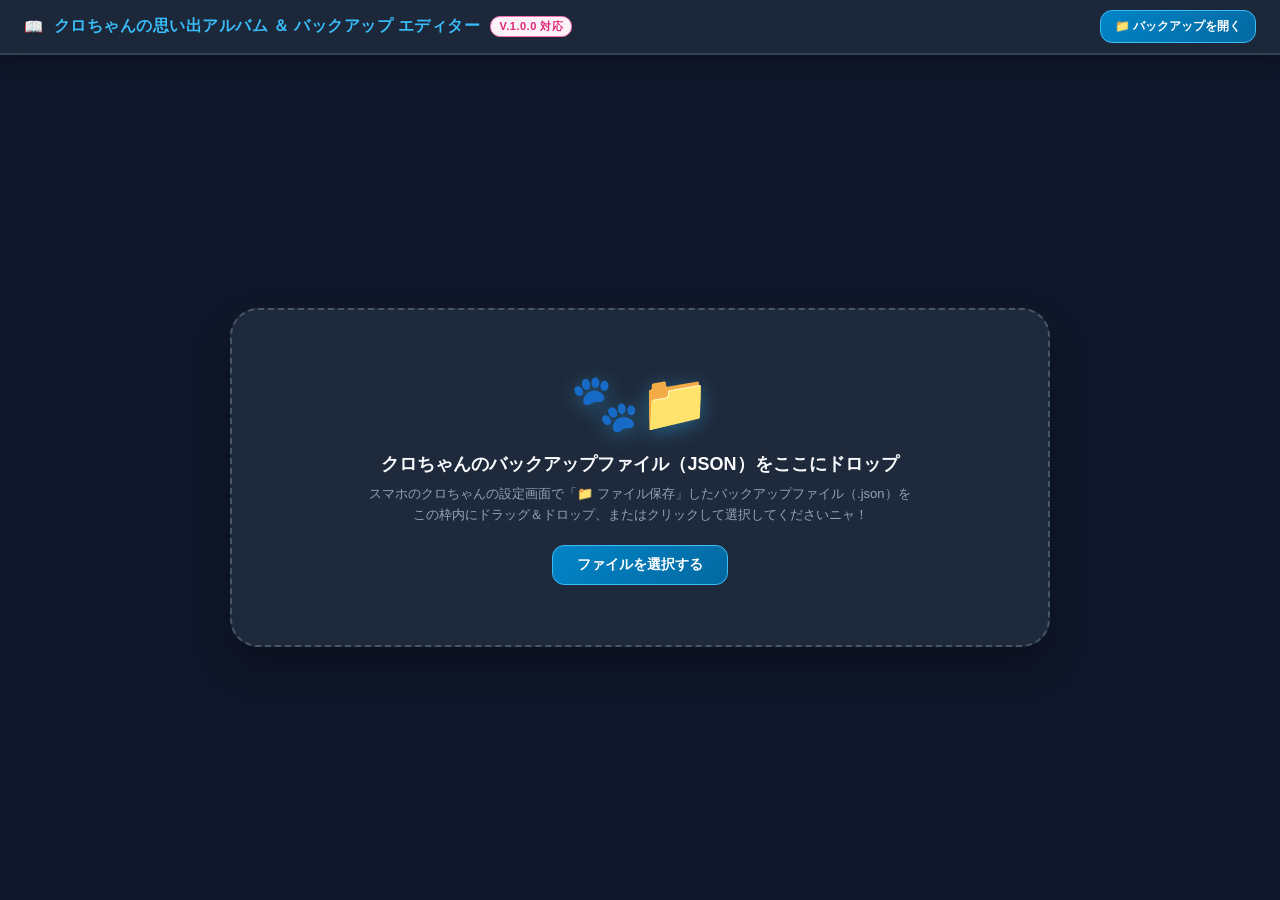
==== viewer.html @ 767b5619 "Add files via upload" ====
<!-- [稼働Ver 作業版 Rev.1] 高画質写真プロテクトマージ機能・写真やり取り手順ガイド追加・V.1.0.0初期登録仕様 -->
<!DOCTYPE html>
<html lang="ja">
<head>
  <meta charset="UTF-8">
  <meta name="viewport" content="width=device-width, initial-scale=1.0">
  <title>クロちゃんの思い出アルバム ＆ バックアップ ビューワー＆エディター🐾 V.1.0.0</title>

  <style>
    :root {
      --primary: #f472b6;
      --primary-dark: #db2777;
      --secondary: #0284c7;
      --bg-desk: #0f172a;
      --book-cover: #1e293b;
      --page-bg: #fffdfa;
      --text-main: #334155;
      --border-warm: #fed7aa;
    }

    * {
      box-sizing: border-box;
      margin: 0;
      padding: 0;
    }

    body {
      background: var(--bg-desk);
      color: #f8fafc;
      font-family: -apple-system, BlinkMacSystemFont, "Helvetica Neue", "Hiragino Kaku Gothic ProN", "Yu Gothic", Meiryo, sans-serif;
      min-height: 100vh;
      display: flex;
      flex-direction: column;
      align-items: center;
      overflow-x: hidden;
    }

    /* 上部ヘッダーバー */
    header {
      width: 100%;
      background: rgba(30, 41, 59, 0.95);
      border-bottom: 2px solid #334155;
      padding: 10px 24px;
      display: flex;
      justify-content: space-between;
      align-items: center;
      box-shadow: 0 4px 20px rgba(0, 0, 0, 0.35);
      z-index: 100;
      flex-wrap: wrap;
      gap: 10px;
    }

    .header-logo {
      display: flex;
      align-items: center;
      gap: 10px;
      font-size: 15.5px;
      font-weight: 900;
      color: #38bdf8;
      letter-spacing: 0.5px;
    }
    .header-logo span.badge {
      background: #fdf2f8;
      color: #db2777;
      border: 1px solid #f472b6;
      font-size: 11px;
      padding: 2px 8px;
      border-radius: 10px;
    }

    .header-actions {
      display: flex;
      align-items: center;
      gap: 8px;
      flex-wrap: wrap;
    }

    .btn-action-top {
      background: #334155;
      color: #e2e8f0;
      border: 1px solid #475569;
      padding: 7px 14px;
      border-radius: 12px;
      font-size: 12px;
      font-weight: 800;
      cursor: pointer;
      display: flex;
      align-items: center;
      gap: 5px;
      transition: all 0.15s;
    }
    .btn-action-top:hover { background: #475569; color: #ffffff; }
    .btn-action-top.primary {
      background: linear-gradient(135deg, #0284c7, #0369a1);
      border-color: #38bdf8;
      color: #ffffff;
    }
    .btn-action-top.save-btn {
      background: linear-gradient(135deg, #10b981, #059669);
      border-color: #34d399;
      color: #ffffff;
      box-shadow: 0 2px 8px rgba(16, 185, 129, 0.3);
    }
    .btn-action-top.save-btn:hover { background: linear-gradient(135deg, #059669, #047857); }
    .btn-action-top.mem-btn {
      background: #f8fafc;
      border-color: #cbd5e1;
      color: #1e293b;
    }
    .btn-action-top.mem-btn:hover { background: #ffffff; color: #0284c7; border-color: #38bdf8; }
    .btn-action-top.guide-btn {
      background: #fdf2f8;
      border-color: #f472b6;
      color: #db2777;
    }
    .btn-action-top.guide-btn:hover { background: #fce7f3; color: #be185d; }

    /* ファイル未読込時のドロップゾーン */
    #dropzone-container {
      flex: 1;
      width: 100%;
      max-width: 860px;
      margin: 40px auto;
      padding: 20px;
      display: flex;
      flex-direction: column;
      align-items: center;
      justify-content: center;
    }

    .dropzone-card {
      width: 100%;
      background: #1e293b;
      border: 2.5px dashed #475569;
      border-radius: 28px;
      padding: 60px 30px;
      text-align: center;
      cursor: pointer;
      transition: all 0.25s;
      box-shadow: 0 20px 40px rgba(0,0,0,0.3);
    }
    .dropzone-card:hover, .dropzone-card.dragover {
      border-color: #38bdf8;
      background: #243248;
      transform: translateY(-2px);
    }
    .dropzone-icon {
      font-size: 56px;
      margin-bottom: 16px;
      filter: drop-shadow(0 4px 10px rgba(56, 189, 248, 0.4));
    }
    .dropzone-title {
      font-size: 18px;
      font-weight: 900;
      color: #f8fafc;
      margin-bottom: 8px;
    }
    .dropzone-desc {
      font-size: 13px;
      color: #94a3b8;
      line-height: 1.6;
      margin-bottom: 20px;
    }

    /* メイン見開きブックコンテナ */
    #viewer-main-area {
      display: none;
      width: 100%;
      max-width: 1340px;
      flex: 1;
      padding: 16px 24px 30px 24px;
      flex-direction: column;
      gap: 12px;
    }

    /* 上部ナビゲーションバー */
    .book-control-bar {
      width: 100%;
      background: #1e293b;
      border-radius: 20px;
      padding: 10px 18px;
      display: flex;
      justify-content: space-between;
      align-items: center;
      border: 1px solid #334155;
      box-shadow: 0 4px 14px rgba(0,0,0,0.25);
      flex-wrap: wrap;
      gap: 8px;
    }
    .book-pager {
      display: flex;
      align-items: center;
      gap: 8px;
    }
    .btn-nav-page {
      background: #ffedd5;
      border: 1.5px solid #ea580c;
      color: #c2410c;
      padding: 7px 14px;
      border-radius: 10px;
      font-size: 12.5px;
      font-weight: 900;
      cursor: pointer;
      transition: background 0.15s;
    }
    .btn-nav-page:hover:not(:disabled) { background: #fed7aa; }
    .btn-nav-page:disabled { opacity: 0.35; cursor: not-allowed; border-color: #cbd5e1; background: #e2e8f0; color: #94a3b8; }
    .date-dropdown-select {
      background: #0f172a;
      color: #38bdf8;
      border: 1.5px solid #0284c7;
      padding: 7px 14px;
      border-radius: 12px;
      font-size: 13px;
      font-weight: 900;
      outline: none;
      cursor: pointer;
    }

    .data-summary-pills {
      display: flex;
      gap: 8px;
      align-items: center;
    }
    .summary-pill {
      background: #0f172a;
      border: 1px solid #334155;
      padding: 5px 10px;
      border-radius: 12px;
      font-size: 11px;
      font-weight: 800;
      color: #94a3b8;
    }
    .summary-pill b { color: #38bdf8; }
    .btn-icon-sub {
      background: #0f172a;
      border: 1px solid #334155;
      color: #cbd5e1;
      padding: 5px 10px;
      border-radius: 12px;
      font-size: 11.5px;
      font-weight: 800;
      cursor: pointer;
      transition: all 0.15s;
    }
    .btn-icon-sub:hover { background: #334155; color: #ffffff; }

    /* 本の見開きレイアウト */
    .spread-book-wrapper {
      display: flex;
      width: 100%;
      height: 80vh;
      min-height: 590px;
      background: #2b394e;
      border-radius: 28px;
      box-shadow: 0 24px 60px rgba(0, 0, 0, 0.5);
      border: 3px solid #334155;
      padding: 10px;
      gap: 10px;
      position: relative;
    }

    .spread-book-wrapper::before {
      content: "";
      position: absolute;
      top: 10px;
      bottom: 10px;
      left: 50%;
      width: 16px;
      transform: translateX(-50%);
      background: linear-gradient(90deg, rgba(0,0,0,0.18) 0%, rgba(0,0,0,0.02) 50%, rgba(0,0,0,0.18) 100%);
      pointer-events: none;
      z-index: 20;
    }

    /* 左ページ：絵日記（推敲エディター） */
    .page-pane-left {
      flex: 1;
      background: var(--page-bg);
      border-radius: 20px 6px 6px 20px;
      border: 2px solid var(--border-warm);
      padding: 18px 22px;
      display: flex;
      flex-direction: column;
      overflow-y: auto;
      gap: 10px;
      box-shadow: inset -6px 0 15px rgba(0,0,0,0.03);
      position: relative;
    }

    /* 右ページ：1日の会話ログ */
    .page-pane-right {
      flex: 1;
      background: #ffffff;
      border-radius: 6px 20px 20px 6px;
      border: 2px solid #cbd5e1;
      padding: 16px 20px;
      display: flex;
      flex-direction: column;
      overflow-y: hidden;
      box-shadow: inset 6px 0 15px rgba(0,0,0,0.03);
    }

    /* 絵日記ヘッダー */
    .diary-page-header {
      display: flex;
      justify-content: space-between;
      align-items: center;
      border-bottom: 2px dashed #fed7aa;
      padding-bottom: 8px;
    }
    .diary-page-date {
      font-size: 16px;
      font-weight: 900;
      color: #9a3412;
      display: flex;
      align-items: center;
      gap: 6px;
    }
    .diary-page-meta {
      display: flex;
      gap: 10px;
      font-size: 12px;
      font-weight: 800;
      color: #ea580c;
    }

    /* 未作成日の閲覧専用・安心案内カード */
    .diary-empty-card {
      flex: 1;
      display: flex;
      flex-direction: column;
      align-items: center;
      justify-content: center;
      background: #fffaf5;
      border: 2px dashed #fed7aa;
      border-radius: 20px;
      padding: 30px 20px;
      text-align: center;
      gap: 12px;
      margin-top: 10px;
    }
    .diary-empty-icon { font-size: 48px; filter: drop-shadow(0 2px 8px rgba(234, 88, 12, 0.2)); }
    .diary-empty-title { font-size: 16px; font-weight: 900; color: #9a3412; }
    .diary-empty-desc { font-size: 12.5px; color: #c2410c; line-height: 1.6; max-width: 360px; }

    /* 左右2分割フォトブロック */
    .diary-photo-duo-container {
      width: 100%;
      height: 180px;
      display: flex;
      gap: 10px;
      flex-shrink: 0;
    }

    .photo-duo-left {
      flex: 1.25;
      height: 100%;
      border: 2px dashed #fed7aa;
      border-radius: 14px;
      background: #fffaf5;
      display: flex;
      justify-content: center;
      align-items: center;
      overflow: hidden;
      position: relative;
      cursor: pointer;
      min-width: 0;
    }
    .photo-duo-left img {
      max-width: 100%;
      max-height: 100%;
      object-fit: contain;
      display: block;
      transition: transform 0.2s ease-out;
    }
    .photo-duo-left:hover img { transform: scale(1.02); }
    .photo-zoom-hint {
      position: absolute;
      bottom: 6px;
      right: 8px;
      background: rgba(15, 23, 42, 0.78);
      color: #ffffff;
      padding: 3px 8px;
      border-radius: 6px;
      font-size: 10px;
      font-weight: 800;
      backdrop-filter: blur(4px);
      pointer-events: none;
      display: flex;
      align-items: center;
      gap: 3px;
    }
    .photo-detach-btn {
      position: absolute;
      top: 6px;
      right: 6px;
      background: rgba(0, 0, 0, 0.65);
      color: white;
      border: none;
      border-radius: 6px;
      padding: 3px 7px;
      font-size: 10px;
      cursor: pointer;
      z-index: 10;
    }

    .photo-size-badge {
      position: absolute;
      bottom: 6px;
      left: 8px;
      background: rgba(15, 23, 42, 0.85);
      color: #4ade80;
      border: 1px solid #22c55e;
      padding: 2px 7px;
      border-radius: 6px;
      font-size: 10px;
      font-weight: 900;
      font-family: monospace;
      pointer-events: none;
      z-index: 8;
      backdrop-filter: blur(4px);
    }
    .photo-size-badge.is-large {
      color: #fca5a5;
      border-color: #ef4444;
      background: rgba(69, 10, 10, 0.9);
      animation: badgeWarnPulse 1.8s infinite alternate;
    }
    @keyframes badgeWarnPulse {
      0% { transform: scale(1); }
      100% { transform: scale(1.06); filter: brightness(1.2); }
    }

    .photo-duo-right {
      flex: 1.1;
      height: 100%;
      background: #fffaf5;
      border: 1px dashed #fed7aa;
      border-radius: 14px;
      padding: 6px;
      display: flex;
      flex-direction: column;
      gap: 4px;
      min-width: 0;
      overflow: hidden;
    }
    .duo-right-header {
      font-size: 11px;
      font-weight: 900;
      color: #ea580c;
      display: flex;
      justify-content: space-between;
      align-items: center;
      flex-shrink: 0;
      padding: 0 2px;
    }
    .duo-right-grid-horizontal {
      flex: 1;
      display: grid;
      grid-template-rows: repeat(2, 1fr);
      grid-auto-flow: column;
      grid-auto-columns: 74px;
      gap: 6px;
      overflow-x: auto;
      overflow-y: hidden;
      padding-bottom: 2px;
      scroll-behavior: smooth;
      -webkit-overflow-scrolling: touch;
    }
    .duo-right-grid-horizontal::-webkit-scrollbar { height: 4px; }
    .duo-right-grid-horizontal::-webkit-scrollbar-thumb { background: #fdba74; border-radius: 4px; }

    .snap-grid-item {
      width: 74px;
      height: 74px;
      border-radius: 8px;
      border: 1.5px solid #fed7aa;
      overflow: hidden;
      cursor: pointer;
      position: relative;
      background: #ffffff;
      flex-shrink: 0;
      transition: transform 0.15s, border-color 0.15s;
    }
    .snap-grid-item:hover { transform: scale(1.03); border-color: #f472b6; }
    .snap-grid-item.is-selected {
      border: 2px solid #f472b6;
      box-shadow: 0 0 8px rgba(244, 114, 182, 0.6);
    }
    .snap-grid-img {
      width: 100%;
      height: 100%;
      object-fit: cover;
      display: block;
    }
    .btn-snap-del {
      position: absolute;
      top: 2px;
      right: 2px;
      background: rgba(15, 23, 42, 0.75);
      color: #ffffff;
      border: none;
      border-radius: 50%;
      width: 18px;
      height: 18px;
      font-size: 10px;
      display: flex;
      align-items: center;
      justify-content: center;
      cursor: pointer;
      z-index: 5;
      transition: background 0.15s;
    }
    .btn-snap-del:hover { background: #ef4444; }

    .snap-size-badge {
      position: absolute;
      bottom: 2px;
      left: 2px;
      background: rgba(15, 23, 42, 0.85);
      color: #4ade80;
      border: 1px solid #22c55e;
      padding: 1px 4px;
      border-radius: 4px;
      font-size: 8.5px;
      font-weight: 900;
      font-family: monospace;
      pointer-events: none;
      z-index: 4;
    }
    .snap-size-badge.is-large {
      color: #fca5a5;
      border-color: #ef4444;
      background: rgba(69, 10, 10, 0.9);
    }

    /* 本文推敲エリア */
    .diary-edit-container {
      flex: 1;
      display: flex;
      flex-direction: column;
      gap: 4px;
      min-height: 120px;
    }
    .diary-edit-label {
      font-size: 11.5px;
      font-weight: 800;
      color: #9a3412;
      display: flex;
      justify-content: space-between;
    }
    .diary-edit-textarea {
      flex: 1;
      width: 100%;
      background: #ffffff;
      border: 1.5px solid #fed7aa;
      border-radius: 14px;
      padding: 12px 14px;
      font-size: 13.5px;
      line-height: 1.7;
      color: #431407;
      font-family: inherit;
      resize: none;
      outline: none;
      min-height: 100px;
    }
    .diary-edit-textarea:focus {
      border-color: #f97316;
      box-shadow: 0 0 0 2px rgba(249, 115, 22, 0.15);
    }

    /* クロからのひとこと推敲枠 */
    .diary-comment-edit-box {
      background: #fdf2f8;
      border: 1.5px solid #fbcfe8;
      border-radius: 12px;
      padding: 8px 12px;
      display: flex;
      flex-direction: column;
      gap: 4px;
      flex-shrink: 0;
    }
    .diary-comment-label {
      font-size: 11px;
      font-weight: 900;
      color: #db2777;
      display: flex;
      align-items: center;
      gap: 5px;
    }
    .diary-comment-textarea {
      width: 100%;
      background: #ffffff;
      border: 1px solid #fbcfe8;
      border-radius: 8px;
      padding: 6px 10px;
      font-size: 12.5px;
      line-height: 1.5;
      color: #9d174d;
      font-family: inherit;
      resize: none;
      outline: none;
    }
    .diary-comment-textarea:focus {
      border-color: #f472b6;
      box-shadow: 0 0 0 2px rgba(244, 114, 182, 0.2);
    }

    /* 右ページ要素：会話タイムライン */
    .chat-timeline-header {
      display: flex;
      justify-content: space-between;
      align-items: center;
      border-bottom: 2px solid #f1f5f9;
      padding-bottom: 8px;
      margin-bottom: 10px;
      flex-shrink: 0;
    }
    .chat-header-title {
      font-size: 14.5px;
      font-weight: 900;
      color: #0f172a;
      display: flex;
      align-items: center;
      gap: 6px;
    }

    .chat-timeline-scroll {
      flex: 1;
      overflow-y: auto;
      display: flex;
      flex-direction: column;
      gap: 10px;
      padding: 6px 4px 16px 4px;
    }

    .chat-row {
      display: flex;
      flex-direction: column;
      width: 100%;
    }
    .chat-row.user { align-items: flex-end; }
    .chat-row.model { align-items: flex-start; }

    .chat-meta-time {
      font-size: 10px;
      color: #94a3b8;
      font-weight: 700;
      margin-bottom: 2px;
      padding: 0 4px;
    }

    .chat-bubble {
      max-width: 84%;
      padding: 9px 14px;
      border-radius: 16px;
      font-size: 13px;
      line-height: 1.5;
      word-break: break-word;
      box-shadow: 0 2px 8px rgba(0,0,0,0.04);
    }
    .chat-row.user .chat-bubble {
      background: #0284c7;
      color: #ffffff;
      border-bottom-right-radius: 4px;
    }
    .chat-row.model .chat-bubble {
      background: #fdf2f8;
      color: #1e293b;
      border: 1.5px solid #fbcfe8;
      border-bottom-left-radius: 4px;
    }

    .chat-bubble-photo-wrap {
      max-width: 220px;
      border-radius: 12px;
      overflow: hidden;
      border: 2px solid #bae6fd;
      margin-bottom: 6px;
      cursor: pointer;
      position: relative;
    }
    .chat-bubble-photo-wrap img {
      width: 100%;
      height: auto;
      display: block;
    }

    /* 汎用モーダル */
    .modal-overlay {
      position: fixed;
      inset: 0;
      background: rgba(15, 23, 42, 0.82);
      backdrop-filter: blur(8px);
      display: none;
      justify-content: center;
      align-items: center;
      z-index: 300;
      padding: 20px;
    }
    .modal-overlay.is-open { display: flex; }
    .modal-window {
      background: #ffffff;
      width: 100%;
      max-width: 720px;
      max-height: 88vh;
      border-radius: 24px;
      padding: 24px;
      color: #1e293b;
      overflow-y: auto;
      box-shadow: 0 24px 60px rgba(0,0,0,0.45);
      display: flex;
      flex-direction: column;
      gap: 14px;
    }
    .modal-header-row {
      display: flex;
      justify-content: space-between;
      align-items: center;
      border-bottom: 2px solid #f1f5f9;
      padding-bottom: 12px;
    }
    .modal-header-title {
      font-size: 16px;
      font-weight: 900;
      color: #0f172a;
      display: flex;
      align-items: center;
      gap: 8px;
    }

    /* 記憶帳・設定ウィンドウ専用デザイン */
    .mem-tab-bar {
      display: flex;
      gap: 6px;
      border-bottom: 2px solid #e2e8f0;
      padding-bottom: 4px;
    }
    .mem-tab-btn {
      padding: 7px 14px;
      border: none;
      background: transparent;
      font-size: 12.5px;
      font-weight: 800;
      color: #64748b;
      cursor: pointer;
      border-radius: 10px 10px 0 0;
      transition: all 0.15s;
    }
    .mem-tab-btn.active {
      color: #0284c7;
      border-bottom: 2.5px solid #0284c7;
      font-weight: 900;
    }
    .mem-tab-pane { display: none; flex-direction: column; gap: 10px; }
    .mem-tab-pane.active { display: flex; }

    .mem-item-row {
      display: flex;
      align-items: center;
      justify-content: space-between;
      background: #f8fafc;
      border: 1px solid #cbd5e1;
      border-radius: 10px;
      padding: 6px 10px;
      gap: 8px;
    }
    .mem-item-row:focus-within {
      border-color: #0284c7;
      box-shadow: 0 0 0 2px rgba(2, 132, 199, 0.12);
      background: #ffffff;
    }
    .mem-input-text {
      flex: 1;
      border: none;
      background: transparent;
      font-size: 12.5px;
      outline: none;
      color: #1e293b;
      font-family: inherit;
    }
    .btn-mem-clear {
      border: none;
      background: #e2e8f0;
      color: #64748b;
      border-radius: 50%;
      width: 18px;
      height: 18px;
      font-size: 10px;
      display: flex;
      align-items: center;
      justify-content: center;
      cursor: pointer;
      transition: background 0.15s;
    }
    .btn-mem-clear:hover { background: #cbd5e1; color: #0f172a; }

    .btn-save-memories-main {
      width: 100%;
      padding: 12px;
      background: linear-gradient(135deg, #10b981, #059669);
      color: #ffffff;
      border: none;
      border-radius: 14px;
      font-size: 13.5px;
      font-weight: 900;
      cursor: pointer;
      display: flex;
      align-items: center;
      justify-content: center;
      gap: 6px;
      box-shadow: 0 3px 10px rgba(16, 185, 129, 0.25);
      margin-top: 6px;
      transition: all 0.15s;
    }
    .btn-save-memories-main:hover { filter: brightness(1.08); transform: translateY(-1px); }

    /* ガイドモーダル専用デザイン */
    .guide-section-box {
      background: #f8fafc;
      border: 1.5px solid #e2e8f0;
      border-radius: 16px;
      padding: 14px 16px;
      display: flex;
      flex-direction: column;
      gap: 8px;
    }
    .guide-section-box.view { border-color: #bae6fd; background: #f0f9ff; }
    .guide-section-box.edit { border-color: #fbcfe8; background: #fdf2f8; }
    .guide-section-box.save { border-color: #bbf7d0; background: #f0fdf4; }
    .guide-sec-title {
      font-size: 13.5px;
      font-weight: 900;
      display: flex;
      align-items: center;
      gap: 6px;
    }
    .guide-section-box.view .guide-sec-title { color: #0284c7; }
    .guide-section-box.edit .guide-sec-title { color: #db2777; }
    .guide-section-box.save .guide-sec-title { color: #15803d; }
    .guide-sec-body {
      font-size: 12px;
      line-height: 1.65;
      color: #334155;
    }
    .guide-kw-pill {
      background: #ffffff;
      border: 1px solid #cbd5e1;
      border-radius: 8px;
      padding: 6px 10px;
      font-size: 11.5px;
      margin-top: 4px;
      line-height: 1.55;
    }

    /* 写真フルサイズ拡大表示モーダル */
    #photo-zoom-modal {
      position: fixed;
      inset: 0;
      background: rgba(0, 0, 0, 0.92);
      backdrop-filter: blur(8px);
      z-index: 500;
      display: none;
      justify-content: center;
      align-items: center;
      padding: 20px;
      cursor: pointer;
    }
    #photo-zoom-modal.is-open { display: flex; }
    .zoom-content {
      position: relative;
      max-width: 90vw;
      max-height: 88vh;
      display: flex;
      flex-direction: column;
      align-items: center;
      pointer-events: auto;
    }
    .zoom-img {
      max-width: 88vw;
      max-height: 82vh;
      object-fit: contain;
      border-radius: 16px;
      box-shadow: 0 10px 40px rgba(0,0,0,0.8);
      border: 2px solid rgba(255, 255, 255, 0.2);
    }
    .zoom-caption {
      margin-top: 10px;
      color: #f1f5f9;
      font-size: 13px;
      font-weight: 800;
      text-align: center;
    }

    @media print {
      body { background: white; color: black; }
      header, .book-control-bar, #photo-zoom-modal, .modal-overlay, .btn-action-top { display: none !important; }
      #viewer-main-area { display: block !important; padding: 0 !important; width: 100% !important; max-width: 100% !important; }
      .spread-book-wrapper { height: auto !important; border: none !important; box-shadow: none !important; background: white !important; padding: 0 !important; }
      .page-pane-left, .page-pane-right { border: 1px solid #ccc !important; box-shadow: none !important; height: auto !important; page-break-inside: avoid; }
    }
  </style>
</head>
<body>

  <!-- 上部ヘッダー（極限までシンプル・4つのボタンだけに集約） -->
  <header>
    <div class="header-logo">
      <span>📖</span>
      <span>クロちゃんの思い出アルバム ＆ バックアップ エディター</span>
      <span class="badge" id="header-pkg-version">V.1.0.0 対応</span>
    </div>

    <div class="header-actions">
      <button type="button" class="btn-action-top primary" id="btn-open-file">📁 バックアップを開く</button>
      <input type="file" id="json-file-input" accept=".json" style="display: none;">

      <button type="button" class="btn-action-top save-btn" id="btn-save-package" style="display: none;">💾 スマホに戻す保存</button>
      <button type="button" class="btn-action-top mem-btn" id="btn-open-mem-settings" style="display: none;">📌 クロの記憶帳・設定</button>
      <button type="button" class="btn-action-top guide-btn" id="btn-open-guide" style="display: none;">❓ ガイド</button>
    </div>
  </header>

  <!-- ファイルドロップゾーン（初回表示） -->
  <div id="dropzone-container">
    <div class="dropzone-card" id="dropzone-card">
      <div class="dropzone-icon">🐾📁</div>
      <div class="dropzone-title">クロちゃんのバックアップファイル（JSON）をここにドロップ</div>
      <div class="dropzone-desc">
        スマホのクロちゃんの設定画面で「📁 ファイル保存」したバックアップファイル（.json）を<br>
        この枠内にドラッグ＆ドロップ、またはクリックして選択してくださいニャ！
      </div>
      <button type="button" class="btn-action-top primary" style="margin: 0 auto; padding: 10px 24px; font-size: 13.5px;">ファイルを選択する</button>
    </div>
  </div>

  <!-- メイン見開きビューワー＆エディターエリア -->
  <main id="viewer-main-area">
    <!-- ナビゲーションバー -->
    <div class="book-control-bar">
      <div class="book-pager">
        <button type="button" class="btn-nav-page" id="btn-prev-day">◀ 前の日</button>
        <select id="date-select-dropdown" class="date-dropdown-select"></select>
        <button type="button" class="btn-nav-page" id="btn-next-day">次の日 ▶</button>
      </div>

      <div class="data-summary-pills">
        <span class="summary-pill" id="pill-summary-diary">絵日記: <b>0日分</b></span>
        <span class="summary-pill" id="pill-summary-photos">写真プール: <b>0枚</b></span>
        <span class="summary-pill" id="pill-summary-chats">総会話ログ: <b>0件</b></span>
        <span class="summary-pill" id="pill-summary-filesize">ファイル容量: <b>0 KB</b></span>
        <button type="button" class="btn-icon-sub" id="btn-print-page" title="アルバムの見開きを印刷またはPDFとして保存">🖨️ 印刷</button>
      </div>
    </div>

    <!-- 本の見開き本体 -->
    <div class="spread-book-wrapper">
      <!-- 左ページ：エディット①【絵日記本文の推敲 ＆ スナップ写真整理】 -->
      <section class="page-pane-left" id="page-left">
        <div class="diary-page-header">
          <div class="diary-page-date">
            <span>📅</span>
            <span id="diary-full-date-disp">2026年11月5日 (木)</span>
          </div>
          <div class="diary-page-meta">
            <span id="diary-weather-disp">🌤️ 快晴</span>
            <span id="diary-temp-disp">🌡️ 22℃</span>
          </div>
        </div>

        <!-- 未作成日の閲覧専用・安心案内カード -->
        <div class="diary-empty-card" id="diary-empty-view" style="display:none;">
          <div class="diary-empty-icon">🐾📖</div>
          <div class="diary-empty-title">この日はまだ絵日記が書かれていませんニャ🐾</div>
          <div class="diary-empty-desc">
            右ページでその日のおやびんとクロの会話ログを振り返ることができますニャン♪<br>
            <span style="font-size:11.5px; color:#9a3412; font-weight:bold; margin-top:6px; display:inline-block;">
              ※データの整合性を安全に守るため、絵日記の新規作成はスマホのクロちゃんにお話しして行ってくださいニャ！
            </span>
          </div>
        </div>

        <!-- 日記エディター本体 -->
        <div id="diary-editor-view" style="display:flex; flex-direction:column; gap:10px; flex:1;">
          <!-- 左右2分割フォトブロック -->
          <div class="diary-photo-duo-container">
            <!-- 左列：メイン写真フレーム -->
            <div class="photo-duo-left" id="diary-main-photo-box" title="クリックでフルサイズ拡大プレビュー">
              <img src="" alt="メイン写真" id="diary-main-photo-img">
              <span class="photo-size-badge" id="main-photo-size-badge">24 KB</span>
              <span class="photo-zoom-hint">🔍 拡大</span>
              <button type="button" class="photo-detach-btn" id="btn-detach-main-photo">✕ 外す</button>
            </div>

            <!-- 右列：思い出スナッププール -->
            <div class="photo-duo-right">
              <div class="duo-right-header">
                <span id="duo-right-header-text">📷 スナップ一覧（0枚）</span>
                <span style="font-size:9.5px;color:#9a3412;">✕で削除</span>
              </div>
              <div class="duo-right-grid-horizontal" id="snap-grid-box"></div>
            </div>
          </div>

          <!-- 本文直接編集・推敲エリア -->
          <div class="diary-edit-container">
            <div class="diary-edit-label">
              <span>✍️ クロの日記本文（直接推敲・修正できます）:</span>
              <span id="diary-char-counter" style="font-size:10.5px;color:#64748b;">0 文字</span>
            </div>
            <textarea class="diary-edit-textarea" id="diary-content-input" placeholder="ここに絵日記の本文を入力・推敲できますニャ🐾"></textarea>
          </div>

          <!-- クロからのひとこと推敲枠 -->
          <div class="diary-comment-edit-box">
            <span class="diary-comment-label">🐾 クロからのひとこと:</span>
            <textarea class="diary-comment-textarea" id="diary-comment-input" rows="2" placeholder="（ひとこと記録なし）"></textarea>
          </div>
        </div>
      </section>

      <!-- 右ページ：1日の会話履歴鑑賞 -->
      <section class="page-pane-right" id="page-right">
        <div class="chat-timeline-header">
          <div class="chat-header-title">
            <span>💬</span>
            <span id="chat-day-title">この日のおやびんとクロの会話</span>
          </div>
          <span style="font-size:11.5px;color:#64748b;font-weight:700;" id="chat-count-badge">0 件の会話</span>
        </div>

        <div class="chat-timeline-scroll" id="chat-timeline-scroll"></div>
      </section>
    </div>
  </main>

  <!-- 📌 エディット②【クロの記憶帳 ＆ 設定・大掃除ウィンドウ】 -->
  <div class="modal-overlay" id="mem-settings-modal">
    <div class="modal-window">
      <div class="modal-header-row">
        <div class="modal-header-title">
          <span>📌</span>
          <span>クロの記憶帳 ＆ システム設定</span>
        </div>
        <button type="button" class="btn-action-top" id="btn-close-mem-settings">✕ 閉じる</button>
      </div>

      <div class="mem-tab-bar">
        <button type="button" class="mem-tab-btn active" data-target="tab-memories">📌 クロの記憶帳（絆・設定）</button>
        <button type="button" class="mem-tab-btn" data-target="tab-settings">⚙️ 声・見た目の設定</button>
        <button type="button" class="mem-tab-btn" data-target="tab-maint">🗄️ データ管理・過去の大掃除</button>
      </div>

      <div class="mem-tab-pane active" id="tab-memories">
        <div style="font-size:12px; color:#475569; line-height:1.5;">
          クロちゃんが一生忘れない大切な記憶です。テキストを直接打ち替えて、最後に下の「💾 記憶の変更を保存するニャ！」を押してくださいニャン🐾
        </div>
        <div id="memories-container" style="display:flex; flex-direction:column; gap:7px; max-height:280px; overflow-y:auto; padding:2px;"></div>
        
        <div style="display:flex; gap:6px; margin-top:4px;">
          <input type="text" id="new-mem-input" placeholder="新しい記憶を追加（例: 大好物はちゅ〜るのまぐろ味）" style="flex:1; padding:7px 10px; border:1px solid #cbd5e1; border-radius:8px; font-size:12px; outline:none;">
          <button type="button" class="btn-action-top primary" id="btn-add-memory" style="padding:6px 14px;">＋ 行を追加</button>
        </div>

        <button type="button" class="btn-save-memories-main" id="btn-save-memories">
          <span>💾</span>
          <span>記憶の変更を保存するニャ！</span>
        </button>
      </div>

      <div class="mem-tab-pane" id="tab-settings">
        <div style="font-size:12px; color:#475569;">スマホアプリ本体の音声や見た目の設定内容です。</div>
        <div id="settings-view-grid" style="display:grid; grid-template-columns:1fr 1fr; gap:8px; background:#f8fafc; border:1px solid #e2e8f0; border-radius:12px; padding:12px; font-size:12px;"></div>
      </div>

      <div class="mem-tab-pane" id="tab-maint">
        <div style="background:#fff7ed; border:1px solid #fed7aa; border-radius:12px; padding:12px; font-size:12px; color:#9a3412; line-height:1.55;">
          <b>🗄️ 過去データの救済・大掃除:</b><br>
          昔の未圧縮写真（100KB超）を自動検出し、画質そのまま約15〜20KBへスマート再圧縮します。<br>
          ※現在のスマホは自動圧縮が効いているため、<b>日常の運用では基本的にこの操作は不要です</b>。
        </div>
        <div style="display:flex; justify-content:space-between; align-items:center; background:#f8fafc; border:1px solid #e2e8f0; border-radius:12px; padding:12px;">
          <div>
            <div style="font-size:12.5px; font-weight:900; color:#0f172a;">未圧縮写真（100KB超）の一括軽量化</div>
            <div style="font-size:11px; color:#64748b;" id="maint-uncompressed-status">点検中…</div>
          </div>
          <button type="button" class="btn-action-top" id="btn-run-recompress" style="background:#ea580c; border-color:#c2410c; color:#ffffff;">⚡ 軽量化を実行</button>
        </div>
      </div>
    </div>
  </div>

  <!-- ❓ 使い方 ＆ 取扱説明書（スマホ⇔PCの写真連携・軽量化手順を完全明記） -->
  <div class="modal-overlay" id="guide-modal">
    <div class="modal-window">
      <div class="modal-header-row">
        <div class="modal-header-title">
          <span>❓</span>
          <span>使い方 ＆ 取扱説明書（トリセツ）</span>
        </div>
        <button type="button" class="btn-action-top" id="btn-close-guide">✕ 閉じる</button>
      </div>

      <!-- 1. はじめに（ツールの役割） -->
      <div style="font-size:12.5px; line-height:1.6; color:#475569;">
        本ツールは、スマホのクロちゃん（またはシロくん）が保存したバックアップデータを、PCの大画面で**「見る（ビューワー）」**そして**「直す（エディター）」**ための専用環境ですニャン🐾
      </div>

      <!-- 2. 写真の連携・軽量化手順と安心設計（新設） -->
      <div class="guide-section-box save">
        <div class="guide-sec-title">📱💻 スマホとPCの写真連携＆軽量化の安心手順</div>
        <div class="guide-sec-body">
          スマホの容量を快適に保ちながら、PCで高画質写真をずっと大切に残すための標準的な手順です：<br><br>
          1. <b>スマホが重くなったら（4MB警告など）</b>:<br>
             スマホの設定画面から「🧹 写真ストレージ安全お掃除」を実行します。<br>
             ➔ 自動的に『高画質写真アルバム原本（JSON）』がダウンロードされ、スマホ内の写真は3〜5KBに極小化されて空き容量が劇的に回復します！<br><br>
          2. <b>PCで高画質写真を保存・鑑賞</b>:<br>
             ダウンロードされた原本JSONをPCに送り、このビューワーで開きます。<br>
             ➔ PCの大画面で、綺麗な高画質スナップ写真を鑑賞・印刷・PDF保存できます。<br><br>
          3. <b>スマホから後日バックアップを読み込んでも安心（高画質保護）</b>:<br>
             後日、スマホで軽量化されたデータ（3〜5KB）をPCビューワーに読み込ませても、<b>PC側の高画質写真は自動保護され、絶対に荒い写真で上書きされません</b>。<br><br>
          4. <b>PCで日記を直してスマホに戻す</b>:<br>
             PCで日記や記憶を推敲したら「💾 スマホに戻す保存」を押し、スマホの設定で「📁 ファイル読込」を行えば、<b>スマホでおしゃべりした最新の会話ログを一切消さずに、日記と記憶だけが安全に更新</b>されます！
        </div>
      </div>

      <!-- 3. ビューワー機能の説明 -->
      <div class="guide-section-box view">
        <div class="guide-sec-title">① 思い出アルバムを見る（ビューワー機能）</div>
        <div class="guide-sec-body">
          ・<b>日付をめくる</b>: 上部の「◀ 前の日 / 次の日 ▶」やプルダウンで過去の思い出ページを開きます。<br>
          ・<b>写真を大画面で鑑賞</b>: 写真をクリックすると全画面フルサイズで綺麗に拡大プレビューされます。<br>
          ・<b>印刷 / PDF保存</b>: 右上の「🖨️ 印刷」を押すと、見開きレイアウトのまま紙やPDFへ美しく出力できます。
        </div>
      </div>

      <!-- 4. エディター機能の説明 -->
      <div class="guide-section-box edit">
        <div class="guide-sec-title">② 日記や記憶を直す（エディター機能）</div>
        <div class="guide-sec-body">
          ・<b>【絵日記の推敲】</b>: メイン画面の左ページで、過去の日記本文やクロのひとことを直接キーボードで手直しできます。スナップ写真一覧の「✕」を押すと不要な写真を1枚ずつ整理できます。<br>
          ・<b>【クロの記憶帳の編集】</b>: 右上の「📌 クロの記憶帳・設定」を開くと、クロちゃんとの大切な記憶（プロフィールや好物、家族の思い出）をじっくり編集・更新できます。<br>
          ※安全のため、新しい日記の執筆はスマホ側で行ってくださいニャ！
        </div>
      </div>

      <!-- 5. モード別話しかけキーワードの確認 -->
      <div class="guide-section-box view">
        <div class="guide-sec-title">③ スマホでの話しかけキーワード（お散歩・遊び）</div>
        <div class="guide-sec-body">
          スマホのクロちゃんに話しかける時に迷ったら「<b>何ができるの？</b>」と聞くだけで、クロちゃんが可愛い声で教えてくれますニャン🐾<br>
          <div class="guide-kw-pill">
            <b>🐾 なかよしモード（遊び・絆）:</b><br>
            ・しりとり（「しりとりしよ！」）<br>
            ・なぞなぞ（「なぞなぞ出して」「クイズしよ」）<br>
            ・お散歩探検（「お散歩ミッションちょうだい！」）<br>
            ・肉球うらない（「今日の運勢は？」「占って」）<br>
            ・現在地確認（「いまどこ？」「ここどこ？」※即座にGPS測位）
          </div>
          <div class="guide-kw-pill" style="margin-top:6px;">
            <b>👓 おてつだいモード（案内・散策）:</b><br>
            ・近くの公園（「近くの公園探して」「散歩コース」）<br>
            ・カフェ・休憩（「休憩できるカフェ」「冷たいもの飲みたい」）<br>
            ・グルメ（「ラーメン」「焼肉」「お腹すいた」）<br>
            ・最新ニュース（「ニュース教えて」「大谷翔平の話題」）
          </div>
        </div>
      </div>
    </div>
  </div>

  <!-- 写真フルサイズ拡大表示モーダル -->
  <div id="photo-zoom-modal">
    <div class="zoom-content">
      <img src="" alt="写真拡大プレビュー" class="zoom-img" id="zoom-img">
      <div class="zoom-caption" id="zoom-caption">📸 写真の全貌</div>
    </div>
  </div>

  <script src="version.js"></script>
  <script>
    /* ==========================================================================
       クロちゃん バックアップデータ解析・エディター＆高画質保護エンジン (V.1.0.0)
       ========================================================================== */
    let gPackageData = null;
    let gSortedDateKeys = [];
    let gCurrentDateKey = null;

    const fileInput = document.getElementById('json-file-input');
    const dropzoneCard = document.getElementById('dropzone-card');
    const dropzoneContainer = document.getElementById('dropzone-container');
    const viewerMainArea = document.getElementById('viewer-main-area');

    const btnOpenFile = document.getElementById('btn-open-file');
    const btnSavePackage = document.getElementById('btn-save-package');
    const btnOpenMemSettings = document.getElementById('btn-open-mem-settings');
    const btnOpenGuide = document.getElementById('btn-open-guide');
    const btnPrintPage = document.getElementById('btn-print-page');

    const guideModal = document.getElementById('guide-modal');
    const btnCloseGuide = document.getElementById('btn-close-guide');

    const memSettingsModal = document.getElementById('mem-settings-modal');
    const btnCloseMemSettings = document.getElementById('btn-close-mem-settings');
    const memoriesContainer = document.getElementById('memories-container');
    const newMemInput = document.getElementById('new-mem-input');
    const btnAddMemory = document.getElementById('btn-add-memory');
    const btnSaveMemories = document.getElementById('btn-save-memories');
    const settingsViewGrid = document.getElementById('settings-view-grid');
    const maintUncompressedStatus = document.getElementById('maint-uncompressed-status');
    const btnRunRecompress = document.getElementById('btn-run-recompress');

    const dateDropdown = document.getElementById('date-select-dropdown');
    const btnPrevDay = document.getElementById('btn-prev-day');
    const btnNextDay = document.getElementById('btn-next-day');

    const zoomModal = document.getElementById('photo-zoom-modal');
    const zoomImg = document.getElementById('zoom-img');
    const zoomCaption = document.getElementById('zoom-caption');

    const diaryEmptyView = document.getElementById('diary-empty-view');
    const diaryEditorView = document.getElementById('diary-editor-view');
    const diaryTextInput = document.getElementById('diary-content-input');
    const diaryCommentInput = document.getElementById('diary-comment-input');
    const diaryCharCounter = document.getElementById('diary-char-counter');
    const btnDetachPhoto = document.getElementById('btn-detach-main-photo');
    const mainPhotoSizeBadge = document.getElementById('main-photo-size-badge');

    btnOpenFile.onclick = () => fileInput.click();
    dropzoneCard.onclick = () => fileInput.click();

    fileInput.onchange = (e) => {
      const file = e.target.files?.[0];
      if (file) handleFile(file);
    };

    ['dragenter', 'dragover'].forEach(name => {
      dropzoneCard.addEventListener(name, (e) => {
        e.preventDefault(); e.stopPropagation();
        dropzoneCard.classList.add('dragover');
      }, false);
    });
    ['dragleave', 'drop'].forEach(name => {
      dropzoneCard.addEventListener(name, (e) => {
        e.preventDefault(); e.stopPropagation();
        dropzoneCard.classList.remove('dragover');
      }, false);
    });
    dropzoneCard.addEventListener('drop', (e) => {
      const file = e.dataTransfer.files?.[0];
      if (file) handleFile(file);
    }, false);

    function handleFile(file) {
      const reader = new FileReader();
      reader.onload = (e) => {
        try {
          const json = JSON.parse(e.target.result);
          loadBackupPackage(json, file.name);
        } catch (err) {
          alert("JSONファイルの解析に失敗しましたニャ: " + err.message);
        }
      };
      reader.readAsText(file);
    }

    function calcBase64KB(base64Str) {
      if (!base64Str || typeof base64Str !== 'string') return 0;
      const len = base64Str.length;
      return Math.round((len * 0.75) / 1024);
    }

    function formatKBDisplay(kb) {
      if (kb >= 1024) return (kb / 1024).toFixed(2) + " MB";
      return kb + " KB";
    }

    function calcTotalPackageKB(pkg) {
      try {
        const jsonStr = JSON.stringify(pkg);
        return Math.round(new Blob([jsonStr]).size / 1024);
      } catch(e) { return 0; }
    }

    function isProperDiaryItem(diary) {
      if (!diary || !diary.content) return false;
      const txt = diary.content.trim();
      if (txt.includes("今日はおやびんと写真を見せ合って楽しかったニャン♪") && txt.length < 50) return false;
      if (txt.includes("今日は助手と写真を見せ合って楽しかったホ！") && txt.length < 50) return false;
      return (txt.length >= 30);
    }

    // ★高画質写真プロテクト・マージ機構（軽量化サムネイルによる高画質写真上書きを完全防止）
    function mergeWithHighResProtection(newPkg, existingPkg) {
      if (!existingPkg || !newPkg) return newPkg;

      // 1. 日記写真の高画質マージ
      if (Array.isArray(newPkg.diaries) && Array.isArray(existingPkg.diaries)) {
        newPkg.diaries.forEach(newD => {
          const oldD = existingPkg.diaries.find(d => d.dateKey === newD.dateKey);
          if (oldD && oldD.photo && newD.photo) {
            const oldKB = calcBase64KB(oldD.photo);
            const newKB = calcBase64KB(newD.photo);
            // 既存が高画質（20KB以上）かつ新規が軽量サムネイル（新KBが旧KBの半分以下）なら高画質を死守
            if (oldKB > 20 && newKB < oldKB * 0.6) {
              newD.photo = oldD.photo;
            }
          } else if (oldD && oldD.photo && !newD.photo) {
            newD.photo = oldD.photo;
          }
        });
      }

      // 2. 日別スナップ写真プールの高画質マージ
      if (newPkg.dailyPhotoPools && existingPkg.dailyPhotoPools) {
        for (const poolKey in newPkg.dailyPhotoPools) {
          const newArr = newPkg.dailyPhotoPools[poolKey];
          const oldArr = existingPkg.dailyPhotoPools[poolKey];
          if (Array.isArray(newArr) && Array.isArray(oldArr)) {
            newArr.forEach((newP, idx) => {
              if (oldArr[idx] && oldArr[idx].base64) {
                const oldKB = calcBase64KB(oldArr[idx].base64);
                const newKB = calcBase64KB(newP.base64);
                if (oldKB > 20 && newKB < oldKB * 0.6) {
                  newP.base64 = oldArr[idx].base64;
                }
              }
            });
          }
        }
      }

      return newPkg;
    }

    function loadBackupPackage(pkg, filename) {
      if (!pkg || typeof pkg !== 'object') {
        alert("有効なバックアップファイルではありませんニャ。");
        return;
      }

      // 高画質写真の自動保護マージを実行
      if (gPackageData) {
        pkg = mergeWithHighResProtection(pkg, gPackageData);
      }

      gPackageData = pkg;

      const now = new Date();
      const pad = (n) => String(n).padStart(2, '0');
      const todayKey = `${now.getFullYear()}-${pad(now.getMonth() + 1)}-${pad(now.getDate())}`;

      if (Array.isArray(pkg.diaries)) {
        pkg.diaries = pkg.diaries.map(d => {
          let comment = d.kuroComment || "";
          if (comment.includes("今日もおやびんと一緒で最高に幸せな一日だった")) comment = "";
          d.kuroComment = comment;
          return d;
        });
      }

      const dateSet = new Set();
      if (Array.isArray(pkg.diaries)) {
        pkg.diaries.forEach(d => { if (d.dateKey) dateSet.add(d.dateKey); });
      }
      if (pkg.dailyPhotoPools) {
        Object.keys(pkg.dailyPhotoPools).forEach(k => {
          const cleanK = k.replace(/^kuro_daily_photos_(?:[a-z]+_)?/, '');
          if (/^\d{4}-\d{2}-\d{2}$/.test(cleanK)) dateSet.add(cleanK);
        });
      }
      if (pkg.dailyChatLogs) {
        Object.keys(pkg.dailyChatLogs).forEach(k => {
          const cleanK = k.replace(/^kuro_daily_logs_(?:[a-z]+_)?/, '');
          if (/^\d{4}-\d{2}-\d{2}$/.test(cleanK)) dateSet.add(cleanK);
        });
      }

      gSortedDateKeys = Array.from(dateSet).sort().reverse();
      if (gSortedDateKeys.length === 0) gSortedDateKeys.push(todayKey);

      let initialKey = gSortedDateKeys[0];
      const latestDiary = (pkg.diaries || []).find(d => d.dateKey === initialKey);
      if (!isProperDiaryItem(latestDiary)) {
        const foundProper = gSortedDateKeys.find(key => {
          const d = (pkg.diaries || []).find(item => item.dateKey === key);
          return isProperDiaryItem(d);
        });
        if (foundProper) initialKey = foundProper;
      }
      gCurrentDateKey = initialKey;

      dropzoneContainer.style.display = 'none';
      viewerMainArea.style.display = 'flex';
      btnSavePackage.style.display = 'flex';
      btnOpenMemSettings.style.display = 'flex';
      btnOpenGuide.style.display = 'flex';

      const currentVer = (typeof VersionManager !== 'undefined') ? VersionManager.current : "V.1.0.0";
      const verTag = document.getElementById('header-pkg-version');
      if (verTag) verTag.textContent = `${currentVer} （${pkg.exportedAt || 'バックアップ'}）`;

      updateSummaryPills();
      buildDateDropdown();
      renderCurrentSpread();
      renderMemoriesAndSettingsUI();
    }

    function updateSummaryPills() {
      const pkg = gPackageData;
      const diaryCount = Array.isArray(pkg.diaries) ? pkg.diaries.length : 0;

      let photoCount = 0;
      let totalPhotoKB = 0;
      if (pkg.dailyPhotoPools) {
        Object.values(pkg.dailyPhotoPools).forEach(arr => {
          if (Array.isArray(arr)) {
            photoCount += arr.length;
            arr.forEach(p => { totalPhotoKB += calcBase64KB(p.base64); });
          }
        });
      } else if (Array.isArray(pkg.diaries)) {
        pkg.diaries.forEach(d => {
          if (d && d.photo) {
            photoCount++;
            totalPhotoKB += calcBase64KB(d.photo);
          }
        });
      }

      let chatCount = 0;
      if (pkg.dailyChatLogs) {
        Object.values(pkg.dailyChatLogs).forEach(arr => {
          if (Array.isArray(arr)) chatCount += arr.length;
        });
      } else if (Array.isArray(pkg.recentLogs)) {
        chatCount = pkg.recentLogs.length;
      }

      const totalKB = calcTotalPackageKB(pkg);

      document.getElementById('pill-summary-diary').innerHTML = `絵日記: <b>${diaryCount}日分</b>`;
      document.getElementById('pill-summary-photos').innerHTML = `写真プール: <b>${photoCount}枚 (${formatKBDisplay(totalPhotoKB)})</b>`;
      document.getElementById('pill-summary-chats').innerHTML = `総会話ログ: <b>${chatCount}件</b>`;
      document.getElementById('pill-summary-filesize').innerHTML = `ファイル容量: <b>${formatKBDisplay(totalKB)}</b>`;
    }

    function buildDateDropdown() {
      dateDropdown.innerHTML = '';
      gSortedDateKeys.forEach((key, idx) => {
        const opt = document.createElement('option');
        opt.value = key;

        const diary = (gPackageData.diaries || []).find(d => d.dateKey === key);
        const hasDiary = isProperDiaryItem(diary);
        const fullDate = diary?.fullDate || key;

        opt.textContent = `${hasDiary ? '📖' : '💬'} ${fullDate} ${idx === 0 ? '（最新）' : ''}`;
        dateDropdown.appendChild(opt);
      });

      dateDropdown.value = gCurrentDateKey;
      dateDropdown.onchange = (e) => {
        gCurrentDateKey = e.target.value;
        renderCurrentSpread();
      };

      btnPrevDay.onclick = () => {
        const curIdx = gSortedDateKeys.indexOf(gCurrentDateKey);
        if (curIdx < gSortedDateKeys.length - 1) {
          gCurrentDateKey = gSortedDateKeys[curIdx + 1];
          dateDropdown.value = gCurrentDateKey;
          renderCurrentSpread();
        }
      };

      btnNextDay.onclick = () => {
        const curIdx = gSortedDateKeys.indexOf(gCurrentDateKey);
        if (curIdx > 0) {
          gCurrentDateKey = gSortedDateKeys[curIdx - 1];
          dateDropdown.value = gCurrentDateKey;
          renderCurrentSpread();
        }
      };
    }

    function renderCurrentSpread() {
      const curIdx = gSortedDateKeys.indexOf(gCurrentDateKey);
      btnPrevDay.disabled = (curIdx >= gSortedDateKeys.length - 1);
      btnNextDay.disabled = (curIdx <= 0);

      const pkg = gPackageData;
      let diary = (pkg.diaries || []).find(d => d.dateKey === gCurrentDateKey);
      const hasProperDiary = isProperDiaryItem(diary);

      const dateDisp = document.getElementById('diary-full-date-disp');
      const weatherDisp = document.getElementById('diary-weather-disp');
      const tempDisp = document.getElementById('diary-temp-disp');
      const photoImg = document.getElementById('diary-main-photo-img');
      const photoBox = document.getElementById('diary-main-photo-box');
      const duoRightHeaderText = document.getElementById('duo-right-header-text');
      const snapGridBox = document.getElementById('snap-grid-box');

      dateDisp.textContent = diary?.fullDate || `${gCurrentDateKey}（未作成）`;
      weatherDisp.textContent = `🌤️ ${diary?.weather || '快晴'}`;
      tempDisp.textContent = `🌡️ ${diary?.temperature || '22'}℃`;

      if (!hasProperDiary) {
        diaryEmptyView.style.display = 'flex';
        diaryEditorView.style.display = 'none';
      } else {
        diaryEmptyView.style.display = 'none';
        diaryEditorView.style.display = 'flex';
      }

      diaryTextInput.value = diary?.content || "";
      diaryCharCounter.textContent = `${diaryTextInput.value.length} 文字`;
      diaryCommentInput.value = diary?.kuroComment || "";

      const activeId = pkg.characterId || pkg.settings?.activeCharacter || 'kuro';
      const poolKey = activeId === 'kuro' ? `kuro_daily_photos_${gCurrentDateKey}` : `kuro_daily_photos_${activeId}_${gCurrentDateKey}`;
      if (!pkg.dailyPhotoPools) pkg.dailyPhotoPools = {};
      if (!pkg.dailyPhotoPools[poolKey] && pkg.dailyPhotoPools[`kuro_daily_photos_${gCurrentDateKey}`]) {
        pkg.dailyPhotoPools[poolKey] = pkg.dailyPhotoPools[`kuro_daily_photos_${gCurrentDateKey}`];
      }
      if (!pkg.dailyPhotoPools[poolKey]) pkg.dailyPhotoPools[poolKey] = [];
      let photos = pkg.dailyPhotoPools[poolKey];

      if (diary?.photo && !photos.some(p => p.base64 === diary.photo)) {
        photos.unshift({ base64: diary.photo, comment: "メイン写真", time: "12:00" });
      }

      const mainPhotoBase64 = diary?.photo || (photos.length > 0 ? photos[0].base64 : null);

      if (mainPhotoBase64) {
        photoImg.src = mainPhotoBase64;
        photoImg.style.display = 'block';
        btnDetachPhoto.style.display = 'block';
        photoBox.onclick = () => openZoom(mainPhotoBase64, `📖 ${dateDisp.textContent} の思い出写真`);

        const mainKB = calcBase64KB(mainPhotoBase64);
        mainPhotoSizeBadge.style.display = 'block';
        mainPhotoSizeBadge.textContent = `${formatKBDisplay(mainKB)}${mainKB > 100 ? ' ⚠️ 未圧縮' : ''}`;
        mainPhotoSizeBadge.classList.toggle('is-large', mainKB > 100);
      } else {
        photoImg.src = '';
        photoImg.style.display = 'none';
        btnDetachPhoto.style.display = 'none';
        mainPhotoSizeBadge.style.display = 'none';
        photoBox.onclick = null;
      }

      btnDetachPhoto.onclick = (e) => {
        e.stopPropagation();
        if (diary) {
          diary.photo = null;
          renderCurrentSpread();
        }
      };

      let dayPhotosTotalKB = 0;
      photos.forEach(p => { dayPhotosTotalKB += calcBase64KB(p.base64); });
      duoRightHeaderText.textContent = `📷 スナップ一覧（${photos.length}枚 / 計${formatKBDisplay(dayPhotosTotalKB)}）`;
      snapGridBox.innerHTML = '';

      if (photos.length === 0) {
        snapGridBox.innerHTML = '<div style="align-self:center;text-align:center;color:#94a3b8;font-size:11px;padding:30px 10px;">スナップなし</div>';
      } else {
        photos.forEach((p, pIdx) => {
          const isSelected = (mainPhotoBase64 === p.base64);
          const pKB = calcBase64KB(p.base64);
          const isLarge = (pKB > 100);

          const item = document.createElement('div');
          item.className = `snap-grid-item ${isSelected ? 'is-selected' : ''}`;
          item.title = `写真 ${pIdx + 1} (${formatKBDisplay(pKB)})${isLarge ? ' ⚠️容量大' : ''}（クリックでメイン写真に切替）`;
          item.innerHTML = `
            <img src="${p.base64}" alt="スナップ" class="snap-grid-img">
            <span class="snap-size-badge ${isLarge ? 'is-large' : ''}">${formatKBDisplay(pKB)}${isLarge ? '⚠️' : ''}</span>
            <button type="button" class="btn-snap-del" title="この写真を削除">✕</button>
          `;

          item.onclick = (e) => {
            if (e.target.classList.contains('btn-snap-del')) return;
            if (diary) {
              diary.photo = p.base64;
              renderCurrentSpread();
            }
          };

          item.querySelector('.btn-snap-del').onclick = (e) => {
            e.stopPropagation();
            const isOk = window.confirm(`写真 ${pIdx + 1} (${formatKBDisplay(pKB)}) を思い出から削除しますかニャ？\n（※削除すると空き容量が ${formatKBDisplay(pKB)} 増えます）`);
            if (isOk) {
              photos.splice(pIdx, 1);
              if (diary && diary.photo === p.base64) {
                diary.photo = photos.length > 0 ? photos[0].base64 : null;
              }
              updateSummaryPills();
              renderCurrentSpread();
            }
          };

          snapGridBox.appendChild(item);
        });
      }

      // 会話タイムライン
      const chatScroll = document.getElementById('chat-timeline-scroll');
      const chatTitle = document.getElementById('chat-day-title');
      const chatBadge = document.getElementById('chat-count-badge');
      chatScroll.innerHTML = '';

      const chatKey = activeId === 'kuro' ? `kuro_daily_logs_${gCurrentDateKey}` : `kuro_daily_logs_${activeId}_${gCurrentDateKey}`;
      let logs = (pkg.dailyChatLogs && pkg.dailyChatLogs[chatKey]) ? pkg.dailyChatLogs[chatKey] : [];
      if (logs.length === 0 && pkg.dailyChatLogs && pkg.dailyChatLogs[`kuro_daily_logs_${gCurrentDateKey}`]) {
        logs = pkg.dailyChatLogs[`kuro_daily_logs_${gCurrentDateKey}`];
      }

      if (logs.length === 0 && pkg.recentLogs && gCurrentDateKey === gSortedDateKeys[0]) {
        logs = pkg.recentLogs;
      }

      chatTitle.textContent = `${dateDisp.textContent.replace('（未作成）', '')} の会話`;
      chatBadge.textContent = `${logs.length} 件の会話`;

      if (logs.length === 0) {
        chatScroll.innerHTML = `
          <div style="text-align:center;color:#94a3b8;padding:40px 10px;font-size:13px;font-weight:700;">
            🐾 この日の保存された会話ログはありませんニャ
          </div>
        `;
      } else {
        logs.forEach(item => {
          const row = document.createElement('div');
          row.className = `chat-row ${item.role === 'model' ? 'model' : 'user'}`;

          const timeSpan = document.createElement('span');
          timeSpan.className = 'chat-meta-time';
          const partnerName = activeId === 'shiro' ? 'ホウ博士🦉' : 'クロちゃん🐾';
          timeSpan.textContent = `${item.role === 'model' ? partnerName : '相棒'} (${item.time || ''})`;
          row.appendChild(timeSpan);

          if (item.photoUrl) {
            const chatPhotoKB = calcBase64KB(item.photoUrl);
            const isLarge = (chatPhotoKB > 100);
            const imgWrap = document.createElement('div');
            imgWrap.className = 'chat-bubble-photo-wrap';
            imgWrap.innerHTML = `
              <img src="${item.photoUrl}" alt="写真">
              <span class="snap-size-badge ${isLarge ? 'is-large' : ''}" style="bottom:4px;left:4px;">${formatKBDisplay(chatPhotoKB)}${isLarge ? '⚠️' : ''}</span>
            `;
            imgWrap.onclick = () => openZoom(item.photoUrl, `📸 送信されたお写真 (${formatKBDisplay(chatPhotoKB)})`);
            row.appendChild(imgWrap);
          }

          const bubble = document.createElement('div');
          bubble.className = 'chat-bubble';
          bubble.textContent = item.text || '';
          row.appendChild(bubble);

          chatScroll.appendChild(row);
        });
      }
    }

    diaryTextInput.oninput = () => {
      const pkg = gPackageData;
      if (!pkg) return;
      let diary = (pkg.diaries || []).find(d => d.dateKey === gCurrentDateKey);
      if (diary) {
        diary.content = diaryTextInput.value;
        diaryCharCounter.textContent = `${diaryTextInput.value.length} 文字`;
      }
    };

    diaryCommentInput.oninput = () => {
      const pkg = gPackageData;
      if (!pkg) return;
      let diary = (pkg.diaries || []).find(d => d.dateKey === gCurrentDateKey);
      if (diary) diary.kuroComment = diaryCommentInput.value;
    };

    function openZoom(src, caption) {
      zoomImg.src = src;
      zoomCaption.textContent = caption || "📸 写真の全貌";
      zoomModal.classList.add('is-open');
    }
    zoomModal.onclick = () => zoomModal.classList.remove('is-open');

    const openGuideModal = () => guideModal.classList.add('is-open');
    const closeGuideModal = () => guideModal.classList.remove('is-open');
    btnOpenGuide.onclick = openGuideModal;
    btnCloseGuide.onclick = closeGuideModal;
    guideModal.onclick = (e) => { if (e.target.id === 'guide-modal') closeGuideModal(); };

    const openMemSettingsModal = () => {
      renderMemoriesAndSettingsUI();
      memSettingsModal.classList.add('is-open');
    };
    const closeMemSettingsModal = () => memSettingsModal.classList.remove('is-open');
    btnOpenMemSettings.onclick = openMemSettingsModal;
    btnCloseMemSettings.onclick = closeMemSettingsModal;
    memSettingsModal.onclick = (e) => { if (e.target.id === 'mem-settings-modal') closeMemSettingsModal(); };

    document.querySelectorAll('.mem-tab-btn').forEach(btn => {
      btn.onclick = () => {
        document.querySelectorAll('.mem-tab-btn').forEach(b => b.classList.remove('active'));
        document.querySelectorAll('.mem-tab-pane').forEach(p => p.classList.remove('active'));
        btn.classList.add('active');
        document.getElementById(btn.dataset.target)?.classList.add('active');
      };
    });

    function renderMemoriesAndSettingsUI() {
      const pkg = gPackageData;
      if (!pkg) return;

      memoriesContainer.innerHTML = '';
      const memories = Array.isArray(pkg.memories) ? pkg.memories : [];
      memories.forEach((mem, idx) => {
        const row = document.createElement('div');
        row.className = 'mem-item-row';
        row.innerHTML = `
          <input type="text" class="mem-input-text" value="${mem}" data-idx="${idx}" placeholder="記憶を入力（空欄にして保存すると削除されます）">
          <button type="button" class="btn-mem-clear" title="空欄にする" tabindex="-1">✕</button>
        `;
        const inp = row.querySelector('.mem-input-text');
        row.querySelector('.btn-mem-clear').onclick = () => {
          inp.value = '';
          inp.focus();
        };
        memoriesContainer.appendChild(row);
      });

      const s = pkg.settings || {};
      const themeLabelMap = {
        'normal': '🌸 ノーマル（サクラピンク）',
        'dark': '🌙 ナイトダーク（漆黒ネイビー）',
        'mint': '🍃 フォレスト（ボタニカルミント）',
        'pop': '🍊 キャンディ（陽だまりアプリコット）'
      };
      const curThemeText = themeLabelMap[s.theme] || s.theme || '🌸 ノーマル（サクラピンク）';

      settingsViewGrid.innerHTML = `
        <div><b>パートナー:</b> ${s.activeCharacter === 'shiro' ? '🦉 シロくん（ホウ博士）' : '🐾 クロちゃん'}</div>
        <div><b>VoiceVox話者:</b> ${s.speakerId || '10'}</div>
        <div><b>話速:</b> ${s.voiceRate || '1.05'}</div>
        <div><b>ボタン音声:</b> ${s.buttonFeedback || 'voice'}</div>
        <div><b>タイマー音:</b> ${s.timerSound || 'bell'}</div>
        <div style="grid-column: span 2;"><b>カラーテーマ:</b> ${curThemeText}</div>
        <div><b>紹介件数:</b> ニュース${s.newsCount || '2'}件 / お店${s.spotCount || '2'}件</div>
        <div style="grid-column: span 2;"><b>自宅座標:</b> ${s.homeCoords || '東村山市（デフォルト）'}</div>
      `;

      let uncompressedCount = 0;
      if (pkg.dailyPhotoPools) {
        Object.values(pkg.dailyPhotoPools).forEach(arr => {
          if (Array.isArray(arr)) {
            arr.forEach(p => { if (calcBase64KB(p.base64) > 100) uncompressedCount++; });
          }
        });
      }
      if (uncompressedCount > 0) {
        maintUncompressedStatus.innerHTML = `<span style="color:#ef4444;font-weight:bold;">⚠️ 100KB超の写真が ${uncompressedCount} 枚見つかりました</span>`;
        btnRunRecompress.disabled = false;
      } else {
        maintUncompressedStatus.innerHTML = `<span style="color:#16a34a;font-weight:bold;">✅ すべての写真が20KB以下に軽量化されています（お掃除不要）</span>`;
        btnRunRecompress.disabled = true;
      }
    }

    btnAddMemory.onclick = () => {
      const val = newMemInput.value.trim();
      if (!val) return;
      if (!Array.isArray(gPackageData.memories)) gPackageData.memories = [];
      gPackageData.memories.push(val);
      newMemInput.value = '';
      renderMemoriesAndSettingsUI();
    };

    btnSaveMemories.onclick = () => {
      const inputs = memoriesContainer.querySelectorAll('.mem-input-text');
      const updatedMemories = [];
      inputs.forEach(inp => {
        const val = inp.value.trim();
        if (val) updatedMemories.push(val);
      });
      gPackageData.memories = updatedMemories;
      renderMemoriesAndSettingsUI();
      alert("記憶を更新・保存しましたニャン！📌✨\n（空欄にした項目は綺麗に整理されました）");
    };

    async function compressBase64Image(base64Str, maxDimension = 320, quality = 0.50) {
      if (!base64Str || typeof base64Str !== 'string' || !base64Str.startsWith('data:image')) return base64Str;
      return new Promise(resolve => {
        const img = new Image();
        img.onload = () => {
          let w = img.width, h = img.height;
          if (w > maxDimension || h > maxDimension) {
            if (w > h) { h = Math.round((h * maxDimension) / w); w = maxDimension; }
            else { w = Math.round((w * maxDimension) / h); h = maxDimension; }
          }
          const canvas = document.createElement('canvas');
          canvas.width = w; canvas.height = h;
          const ctx = canvas.getContext('2d');
          ctx.drawImage(img, 0, 0, w, h);
          resolve(canvas.toDataURL('image/jpeg', quality));
        };
        img.onerror = () => resolve(base64Str);
        img.src = base64Str;
      });
    }

    btnRunRecompress.onclick = async () => {
      if (!gPackageData) return;
      btnRunRecompress.disabled = true;
      btnRunRecompress.textContent = "圧縮中…";

      const pkg = gPackageData;
      if (pkg.dailyPhotoPools) {
        for (const poolKey in pkg.dailyPhotoPools) {
          const arr = pkg.dailyPhotoPools[poolKey];
          if (Array.isArray(arr)) {
            for (let i = 0; i < arr.length; i++) {
              if (arr[i] && arr[i].base64 && calcBase64KB(arr[i].base64) > 100) {
                arr[i].base64 = await compressBase64Image(arr[i].base64, 320, 0.48);
              }
            }
          }
        }
      }
      if (Array.isArray(pkg.diaries)) {
        for (const d of pkg.diaries) {
          if (d && d.photo && calcBase64KB(d.photo) > 100) {
            d.photo = await compressBase64Image(d.photo, 320, 0.48);
          }
        }
      }

      btnRunRecompress.textContent = "⚡ 軽量化を実行";
      updateSummaryPills();
      renderCurrentSpread();
      renderMemoriesAndSettingsUI();
      alert("未圧縮写真の軽量化が完了しましたニャン！🐾");
    };

    btnSavePackage.onclick = () => {
      if (!gPackageData) return;

      const now = new Date();
      const pad = (n) => String(n).padStart(2, '0');
      const ymd = `${now.getFullYear()}${pad(now.getMonth() + 1)}${pad(now.getDate())}`;
      const hm = `${pad(now.getHours())}${pad(now.getMinutes())}`;
      const partnerName = gPackageData.characterId === 'shiro' ? 'シロくん' : 'クロちゃん';
      const filename = `AIペット_${partnerName}_編集済_${ymd}_${hm}.json`;

      gPackageData.exportedAt = now.toLocaleString('ja-JP');

      const blob = new Blob([JSON.stringify(gPackageData, null, 2)], { type: "application/json" });
      const url = URL.createObjectURL(blob);
      const a = document.createElement('a');
      a.href = url;
      a.download = filename;
      document.body.appendChild(a);
      a.click();
      document.body.removeChild(a);
      URL.revokeObjectURL(url);

      alert(`【保存完了】\n「${filename}」を書き出しました！\n\nスマホの設定画面で「📁 ファイル読込」からこのファイルを選ぶと、推敲した日記や記憶がそのまま反映されます！\n（※スマホ側でおしゃべりした最新の会話ログは安全に保護され、消えることはありません！）`);
    };

    btnPrintPage.onclick = () => window.print();
  </script>
</body>
</html>
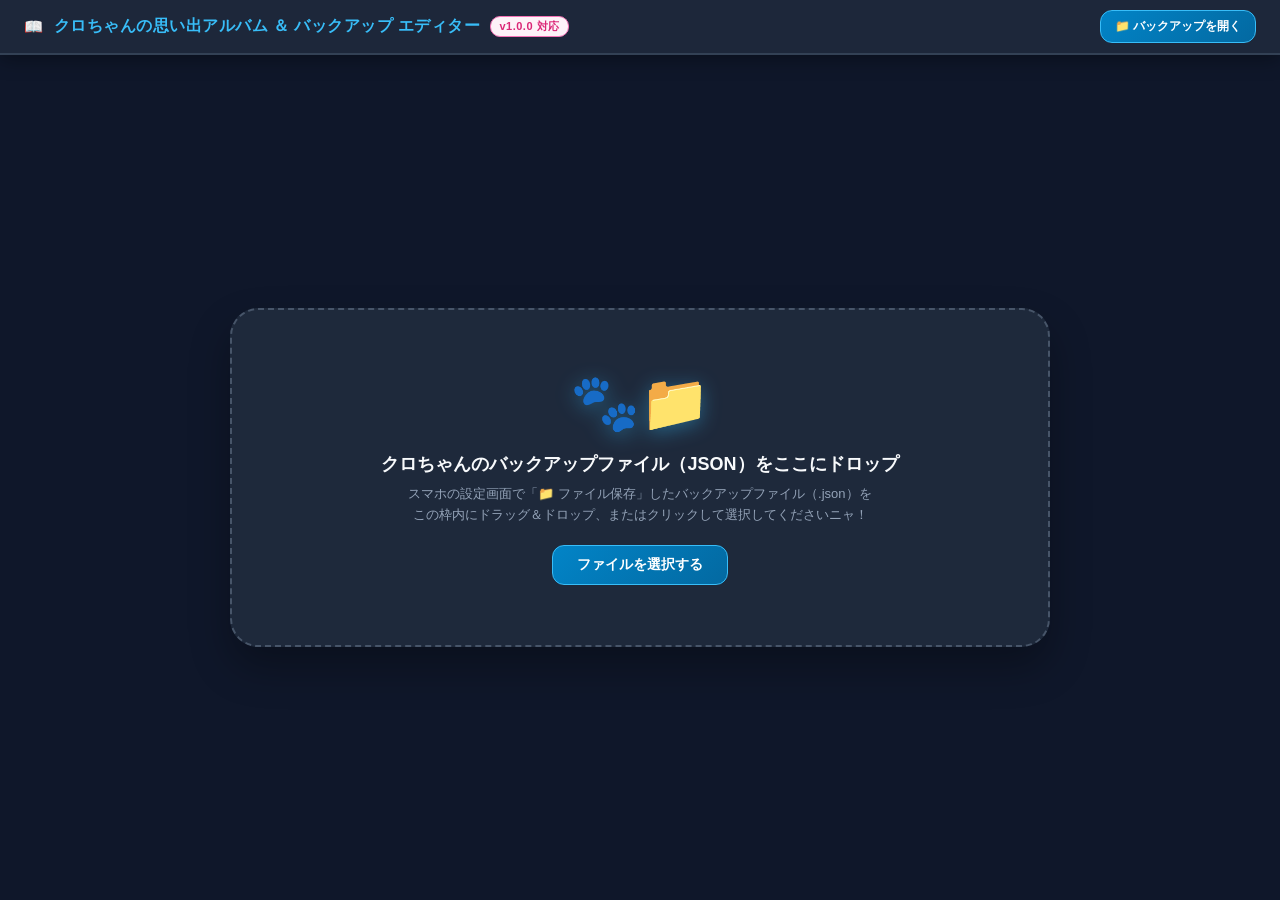
==== commit 275fd1a8: "Add files via upload" ====
--- a/viewer.html
+++ b/viewer.html
@@ -1,10 +1,10 @@
-<!-- [稼働Ver 作業版 Rev.1] 高画質写真プロテクトマージ機能・写真やり取り手順ガイド追加・V.1.0.0初期登録仕様 -->
+<!-- [v1.0.0 作業版 Rev.2] 高画質写真プロテクトマージ機能・写真やり取り手順ガイド追加・v1.0.0初登録仕様 -->
 <!DOCTYPE html>
 <html lang="ja">
 <head>
   <meta charset="UTF-8">
   <meta name="viewport" content="width=device-width, initial-scale=1.0">
-  <title>クロちゃんの思い出アルバム ＆ バックアップ ビューワー＆エディター🐾 V.1.0.0</title>
+  <title>クロちゃんの思い出アルバム ＆ バックアップ ビューワー＆エディター🐾 v1.0.0</title>
 
   <style>
     :root {
@@ -35,7 +35,6 @@
       overflow-x: hidden;
     }
 
-    /* 上部ヘッダーバー */
     header {
       width: 100%;
       background: rgba(30, 41, 59, 0.95);
@@ -115,7 +114,6 @@
     }
     .btn-action-top.guide-btn:hover { background: #fce7f3; color: #be185d; }
 
-    /* ファイル未読込時のドロップゾーン */
     #dropzone-container {
       flex: 1;
       width: 100%;
@@ -162,7 +160,6 @@
       margin-bottom: 20px;
     }
 
-    /* メイン見開きブックコンテナ */
     #viewer-main-area {
       display: none;
       width: 100%;
@@ -173,7 +170,6 @@
       gap: 12px;
     }
 
-    /* 上部ナビゲーションバー */
     .book-control-bar {
       width: 100%;
       background: #1e293b;
@@ -245,7 +241,6 @@
     }
     .btn-icon-sub:hover { background: #334155; color: #ffffff; }
 
-    /* 本の見開きレイアウト */
     .spread-book-wrapper {
       display: flex;
       width: 100%;
@@ -273,7 +268,6 @@
       z-index: 20;
     }
 
-    /* 左ページ：絵日記（推敲エディター） */
     .page-pane-left {
       flex: 1;
       background: var(--page-bg);
@@ -288,7 +282,6 @@
       position: relative;
     }
 
-    /* 右ページ：1日の会話ログ */
     .page-pane-right {
       flex: 1;
       background: #ffffff;
@@ -301,7 +294,6 @@
       box-shadow: inset 6px 0 15px rgba(0,0,0,0.03);
     }
 
-    /* 絵日記ヘッダー */
     .diary-page-header {
       display: flex;
       justify-content: space-between;
@@ -325,7 +317,6 @@
       color: #ea580c;
     }
 
-    /* 未作成日の閲覧専用・安心案内カード */
     .diary-empty-card {
       flex: 1;
       display: flex;
@@ -344,7 +335,6 @@
     .diary-empty-title { font-size: 16px; font-weight: 900; color: #9a3412; }
     .diary-empty-desc { font-size: 12.5px; color: #c2410c; line-height: 1.6; max-width: 360px; }
 
-    /* 左右2分割フォトブロック */
     .diary-photo-duo-container {
       width: 100%;
       height: 180px;
@@ -535,7 +525,6 @@
       background: rgba(69, 10, 10, 0.9);
     }
 
-    /* 本文推敲エリア */
     .diary-edit-container {
       flex: 1;
       display: flex;
@@ -570,7 +559,6 @@
       box-shadow: 0 0 0 2px rgba(249, 115, 22, 0.15);
     }
 
-    /* クロからのひとこと推敲枠 */
     .diary-comment-edit-box {
       background: #fdf2f8;
       border: 1.5px solid #fbcfe8;
@@ -607,7 +595,6 @@
       box-shadow: 0 0 0 2px rgba(244, 114, 182, 0.2);
     }
 
-    /* 右ページ要素：会話タイムライン */
     .chat-timeline-header {
       display: flex;
       justify-content: space-between;
@@ -687,7 +674,6 @@
       display: block;
     }
 
-    /* 汎用モーダル */
     .modal-overlay {
       position: fixed;
       inset: 0;
@@ -730,7 +716,6 @@
       gap: 8px;
     }
 
-    /* 記憶帳・設定ウィンドウ専用デザイン */
     .mem-tab-bar {
       display: flex;
       gap: 6px;
@@ -816,7 +801,6 @@
     }
     .btn-save-memories-main:hover { filter: brightness(1.08); transform: translateY(-1px); }
 
-    /* ガイドモーダル専用デザイン */
     .guide-section-box {
       background: #f8fafc;
       border: 1.5px solid #e2e8f0;
@@ -854,7 +838,6 @@
       line-height: 1.55;
     }
 
-    /* 写真フルサイズ拡大表示モーダル */
     #photo-zoom-modal {
       position: fixed;
       inset: 0;
@@ -904,12 +887,11 @@
 </head>
 <body>
 
-  <!-- 上部ヘッダー（極限までシンプル・4つのボタンだけに集約） -->
   <header>
     <div class="header-logo">
       <span>📖</span>
       <span>クロちゃんの思い出アルバム ＆ バックアップ エディター</span>
-      <span class="badge" id="header-pkg-version">V.1.0.0 対応</span>
+      <span class="badge" id="header-pkg-version">v1.0.0 対応</span>
     </div>
 
     <div class="header-actions">
@@ -922,22 +904,19 @@
     </div>
   </header>
 
-  <!-- ファイルドロップゾーン（初回表示） -->
   <div id="dropzone-container">
     <div class="dropzone-card" id="dropzone-card">
       <div class="dropzone-icon">🐾📁</div>
       <div class="dropzone-title">クロちゃんのバックアップファイル（JSON）をここにドロップ</div>
       <div class="dropzone-desc">
-        スマホのクロちゃんの設定画面で「📁 ファイル保存」したバックアップファイル（.json）を<br>
+        スマホの設定画面で「📁 ファイル保存」したバックアップファイル（.json）を<br>
         この枠内にドラッグ＆ドロップ、またはクリックして選択してくださいニャ！
       </div>
       <button type="button" class="btn-action-top primary" style="margin: 0 auto; padding: 10px 24px; font-size: 13.5px;">ファイルを選択する</button>
     </div>
   </div>
 
-  <!-- メイン見開きビューワー＆エディターエリア -->
   <main id="viewer-main-area">
-    <!-- ナビゲーションバー -->
     <div class="book-control-bar">
       <div class="book-pager">
         <button type="button" class="btn-nav-page" id="btn-prev-day">◀ 前の日</button>
@@ -954,9 +933,7 @@
       </div>
     </div>
 
-    <!-- 本の見開き本体 -->
     <div class="spread-book-wrapper">
-      <!-- 左ページ：エディット①【絵日記本文の推敲 ＆ スナップ写真整理】 -->
       <section class="page-pane-left" id="page-left">
         <div class="diary-page-header">
           <div class="diary-page-date">
@@ -969,23 +946,19 @@
           </div>
         </div>
 
-        <!-- 未作成日の閲覧専用・安心案内カード -->
         <div class="diary-empty-card" id="diary-empty-view" style="display:none;">
           <div class="diary-empty-icon">🐾📖</div>
           <div class="diary-empty-title">この日はまだ絵日記が書かれていませんニャ🐾</div>
           <div class="diary-empty-desc">
-            右ページでその日のおやびんとクロの会話ログを振り返ることができますニャン♪<br>
+            右ページでその日の会話ログを振り返ることができますニャン♪<br>
             <span style="font-size:11.5px; color:#9a3412; font-weight:bold; margin-top:6px; display:inline-block;">
-              ※データの整合性を安全に守るため、絵日記の新規作成はスマホのクロちゃんにお話しして行ってくださいニャ！
+              ※データの整合性を安全に守るため、絵日記の新規作成はスマホ側で行ってくださいニャ！
             </span>
           </div>
         </div>
 
-        <!-- 日記エディター本体 -->
         <div id="diary-editor-view" style="display:flex; flex-direction:column; gap:10px; flex:1;">
-          <!-- 左右2分割フォトブロック -->
           <div class="diary-photo-duo-container">
-            <!-- 左列：メイン写真フレーム -->
             <div class="photo-duo-left" id="diary-main-photo-box" title="クリックでフルサイズ拡大プレビュー">
               <img src="" alt="メイン写真" id="diary-main-photo-img">
               <span class="photo-size-badge" id="main-photo-size-badge">24 KB</span>
@@ -993,7 +966,6 @@
               <button type="button" class="photo-detach-btn" id="btn-detach-main-photo">✕ 外す</button>
             </div>
 
-            <!-- 右列：思い出スナッププール -->
             <div class="photo-duo-right">
               <div class="duo-right-header">
                 <span id="duo-right-header-text">📷 スナップ一覧（0枚）</span>
@@ -1003,29 +975,26 @@
             </div>
           </div>
 
-          <!-- 本文直接編集・推敲エリア -->
           <div class="diary-edit-container">
             <div class="diary-edit-label">
-              <span>✍️ クロの日記本文（直接推敲・修正できます）:</span>
+              <span>✍️ 日記本文（直接推敲・修正できます）:</span>
               <span id="diary-char-counter" style="font-size:10.5px;color:#64748b;">0 文字</span>
             </div>
             <textarea class="diary-edit-textarea" id="diary-content-input" placeholder="ここに絵日記の本文を入力・推敲できますニャ🐾"></textarea>
           </div>
 
-          <!-- クロからのひとこと推敲枠 -->
           <div class="diary-comment-edit-box">
-            <span class="diary-comment-label">🐾 クロからのひとこと:</span>
+            <span class="diary-comment-label">🐾 ひとこと記録:</span>
             <textarea class="diary-comment-textarea" id="diary-comment-input" rows="2" placeholder="（ひとこと記録なし）"></textarea>
           </div>
         </div>
       </section>
 
-      <!-- 右ページ：1日の会話履歴鑑賞 -->
       <section class="page-pane-right" id="page-right">
         <div class="chat-timeline-header">
           <div class="chat-header-title">
             <span>💬</span>
-            <span id="chat-day-title">この日のおやびんとクロの会話</span>
+            <span id="chat-day-title">この日の会話</span>
           </div>
           <span style="font-size:11.5px;color:#64748b;font-weight:700;" id="chat-count-badge">0 件の会話</span>
         </div>
@@ -1035,26 +1004,25 @@
     </div>
   </main>
 
-  <!-- 📌 エディット②【クロの記憶帳 ＆ 設定・大掃除ウィンドウ】 -->
   <div class="modal-overlay" id="mem-settings-modal">
     <div class="modal-window">
       <div class="modal-header-row">
         <div class="modal-header-title">
           <span>📌</span>
-          <span>クロの記憶帳 ＆ システム設定</span>
+          <span>記憶帳 ＆ システム設定</span>
         </div>
         <button type="button" class="btn-action-top" id="btn-close-mem-settings">✕ 閉じる</button>
       </div>
 
       <div class="mem-tab-bar">
-        <button type="button" class="mem-tab-btn active" data-target="tab-memories">📌 クロの記憶帳（絆・設定）</button>
+        <button type="button" class="mem-tab-btn active" data-target="tab-memories">📌 記憶帳（絆・設定）</button>
         <button type="button" class="mem-tab-btn" data-target="tab-settings">⚙️ 声・見た目の設定</button>
         <button type="button" class="mem-tab-btn" data-target="tab-maint">🗄️ データ管理・過去の大掃除</button>
       </div>
 
       <div class="mem-tab-pane active" id="tab-memories">
         <div style="font-size:12px; color:#475569; line-height:1.5;">
-          クロちゃんが一生忘れない大切な記憶です。テキストを直接打ち替えて、最後に下の「💾 記憶の変更を保存するニャ！」を押してくださいニャン🐾
+          一生忘れない大切な記憶です。テキストを直接打ち替えて、最後に下の「💾 記憶の変更を保存するニャ！」を押してくださいニャン🐾
         </div>
         <div id="memories-container" style="display:flex; flex-direction:column; gap:7px; max-height:280px; overflow-y:auto; padding:2px;"></div>
         
@@ -1091,7 +1059,6 @@
     </div>
   </div>
 
-  <!-- ❓ 使い方 ＆ 取扱説明書（スマホ⇔PCの写真連携・軽量化手順を完全明記） -->
   <div class="modal-overlay" id="guide-modal">
     <div class="modal-window">
       <div class="modal-header-row">
@@ -1102,12 +1069,10 @@
         <button type="button" class="btn-action-top" id="btn-close-guide">✕ 閉じる</button>
       </div>
 
-      <!-- 1. はじめに（ツールの役割） -->
       <div style="font-size:12.5px; line-height:1.6; color:#475569;">
         本ツールは、スマホのクロちゃん（またはシロくん）が保存したバックアップデータを、PCの大画面で**「見る（ビューワー）」**そして**「直す（エディター）」**ための専用環境ですニャン🐾
       </div>
 
-      <!-- 2. 写真の連携・軽量化手順と安心設計（新設） -->
       <div class="guide-section-box save">
         <div class="guide-sec-title">📱💻 スマホとPCの写真連携＆軽量化の安心手順</div>
         <div class="guide-sec-body">
@@ -1125,7 +1090,6 @@
         </div>
       </div>
 
-      <!-- 3. ビューワー機能の説明 -->
       <div class="guide-section-box view">
         <div class="guide-sec-title">① 思い出アルバムを見る（ビューワー機能）</div>
         <div class="guide-sec-body">
@@ -1135,21 +1099,19 @@
         </div>
       </div>
 
-      <!-- 4. エディター機能の説明 -->
       <div class="guide-section-box edit">
         <div class="guide-sec-title">② 日記や記憶を直す（エディター機能）</div>
         <div class="guide-sec-body">
           ・<b>【絵日記の推敲】</b>: メイン画面の左ページで、過去の日記本文やクロのひとことを直接キーボードで手直しできます。スナップ写真一覧の「✕」を押すと不要な写真を1枚ずつ整理できます。<br>
-          ・<b>【クロの記憶帳の編集】</b>: 右上の「📌 クロの記憶帳・設定」を開くと、クロちゃんとの大切な記憶（プロフィールや好物、家族の思い出）をじっくり編集・更新できます。<br>
+          ・<b>【記憶帳の編集】</b>: 右上の「📌 記憶帳・設定」を開くと、パートナーとの大切な記憶（プロフィールや好物、家族の思い出）をじっくり編集・更新できます。<br>
           ※安全のため、新しい日記の執筆はスマホ側で行ってくださいニャ！
         </div>
       </div>
 
-      <!-- 5. モード別話しかけキーワードの確認 -->
       <div class="guide-section-box view">
         <div class="guide-sec-title">③ スマホでの話しかけキーワード（お散歩・遊び）</div>
         <div class="guide-sec-body">
-          スマホのクロちゃんに話しかける時に迷ったら「<b>何ができるの？</b>」と聞くだけで、クロちゃんが可愛い声で教えてくれますニャン🐾<br>
+          スマホに話しかける時に迷ったら「<b>何ができるの？</b>」と聞くだけで、可愛い声で教えてくれます🐾<br>
           <div class="guide-kw-pill">
             <b>🐾 なかよしモード（遊び・絆）:</b><br>
             ・しりとり（「しりとりしよ！」）<br>
@@ -1170,7 +1132,6 @@
     </div>
   </div>
 
-  <!-- 写真フルサイズ拡大表示モーダル -->
   <div id="photo-zoom-modal">
     <div class="zoom-content">
       <img src="" alt="写真拡大プレビュー" class="zoom-img" id="zoom-img">
@@ -1181,7 +1142,7 @@
   <script src="version.js"></script>
   <script>
     /* ==========================================================================
-       クロちゃん バックアップデータ解析・エディター＆高画質保護エンジン (V.1.0.0)
+       バックアップデータ解析・エディター＆高画質保護エンジン (v1.0.0)
        ========================================================================== */
     let gPackageData = null;
     let gSortedDateKeys = [];
@@ -1291,18 +1252,15 @@
       return (txt.length >= 30);
     }
 
-    // ★高画質写真プロテクト・マージ機構（軽量化サムネイルによる高画質写真上書きを完全防止）
     function mergeWithHighResProtection(newPkg, existingPkg) {
       if (!existingPkg || !newPkg) return newPkg;
 
-      // 1. 日記写真の高画質マージ
       if (Array.isArray(newPkg.diaries) && Array.isArray(existingPkg.diaries)) {
         newPkg.diaries.forEach(newD => {
           const oldD = existingPkg.diaries.find(d => d.dateKey === newD.dateKey);
           if (oldD && oldD.photo && newD.photo) {
             const oldKB = calcBase64KB(oldD.photo);
             const newKB = calcBase64KB(newD.photo);
-            // 既存が高画質（20KB以上）かつ新規が軽量サムネイル（新KBが旧KBの半分以下）なら高画質を死守
             if (oldKB > 20 && newKB < oldKB * 0.6) {
               newD.photo = oldD.photo;
             }
@@ -1312,7 +1270,6 @@
         });
       }
 
-      // 2. 日別スナップ写真プールの高画質マージ
       if (newPkg.dailyPhotoPools && existingPkg.dailyPhotoPools) {
         for (const poolKey in newPkg.dailyPhotoPools) {
           const newArr = newPkg.dailyPhotoPools[poolKey];
@@ -1340,7 +1297,6 @@
         return;
       }
 
-      // 高画質写真の自動保護マージを実行
       if (gPackageData) {
         pkg = mergeWithHighResProtection(pkg, gPackageData);
       }
@@ -1397,7 +1353,7 @@
       btnOpenMemSettings.style.display = 'flex';
       btnOpenGuide.style.display = 'flex';
 
-      const currentVer = (typeof VersionManager !== 'undefined') ? VersionManager.current : "V.1.0.0";
+      const currentVer = (typeof VersionManager !== 'undefined') ? VersionManager.current : "v1.0.0";
       const verTag = document.getElementById('header-pkg-version');
       if (verTag) verTag.textContent = `${currentVer} （${pkg.exportedAt || 'バックアップ'}）`;
 
@@ -1606,7 +1562,6 @@
         });
       }
 
-      // 会話タイムライン
       const chatScroll = document.getElementById('chat-timeline-scroll');
       const chatTitle = document.getElementById('chat-day-title');
       const chatBadge = document.getElementById('chat-count-badge');
